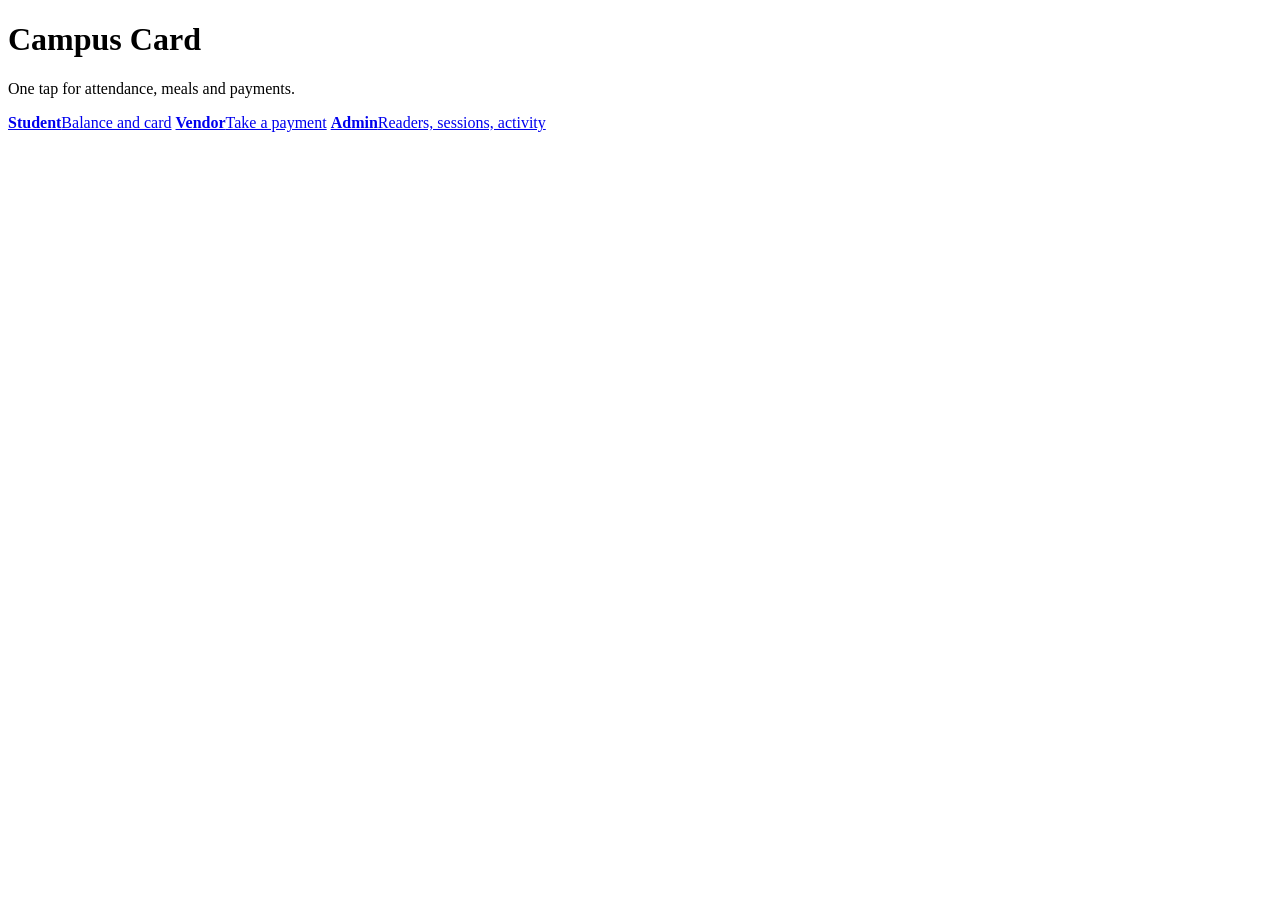
==== app/static/index.html @ 5b2b0207 "Campus NFC card: server, UI, reader firmware" ====
<!doctype html>
<html lang="en">
<head>
<meta charset="utf-8">
<meta name="viewport" content="width=device-width, initial-scale=1">
<title>Campus Card</title>
<link rel="stylesheet" href="/static/common.css">
</head>
<body>
<main class="wrap narrow index">
  <h1>Campus Card</h1>
  <p class="lede">One tap for attendance, meals and payments.</p>
  <a class="entry" href="/student"><b>Student</b><span>Balance and card</span></a>
  <a class="entry" href="/vendor"><b>Vendor</b><span>Take a payment</span></a>
  <a class="entry" href="/admin"><b>Admin</b><span>Readers, sessions, activity</span></a>
</main>
</body>
</html>
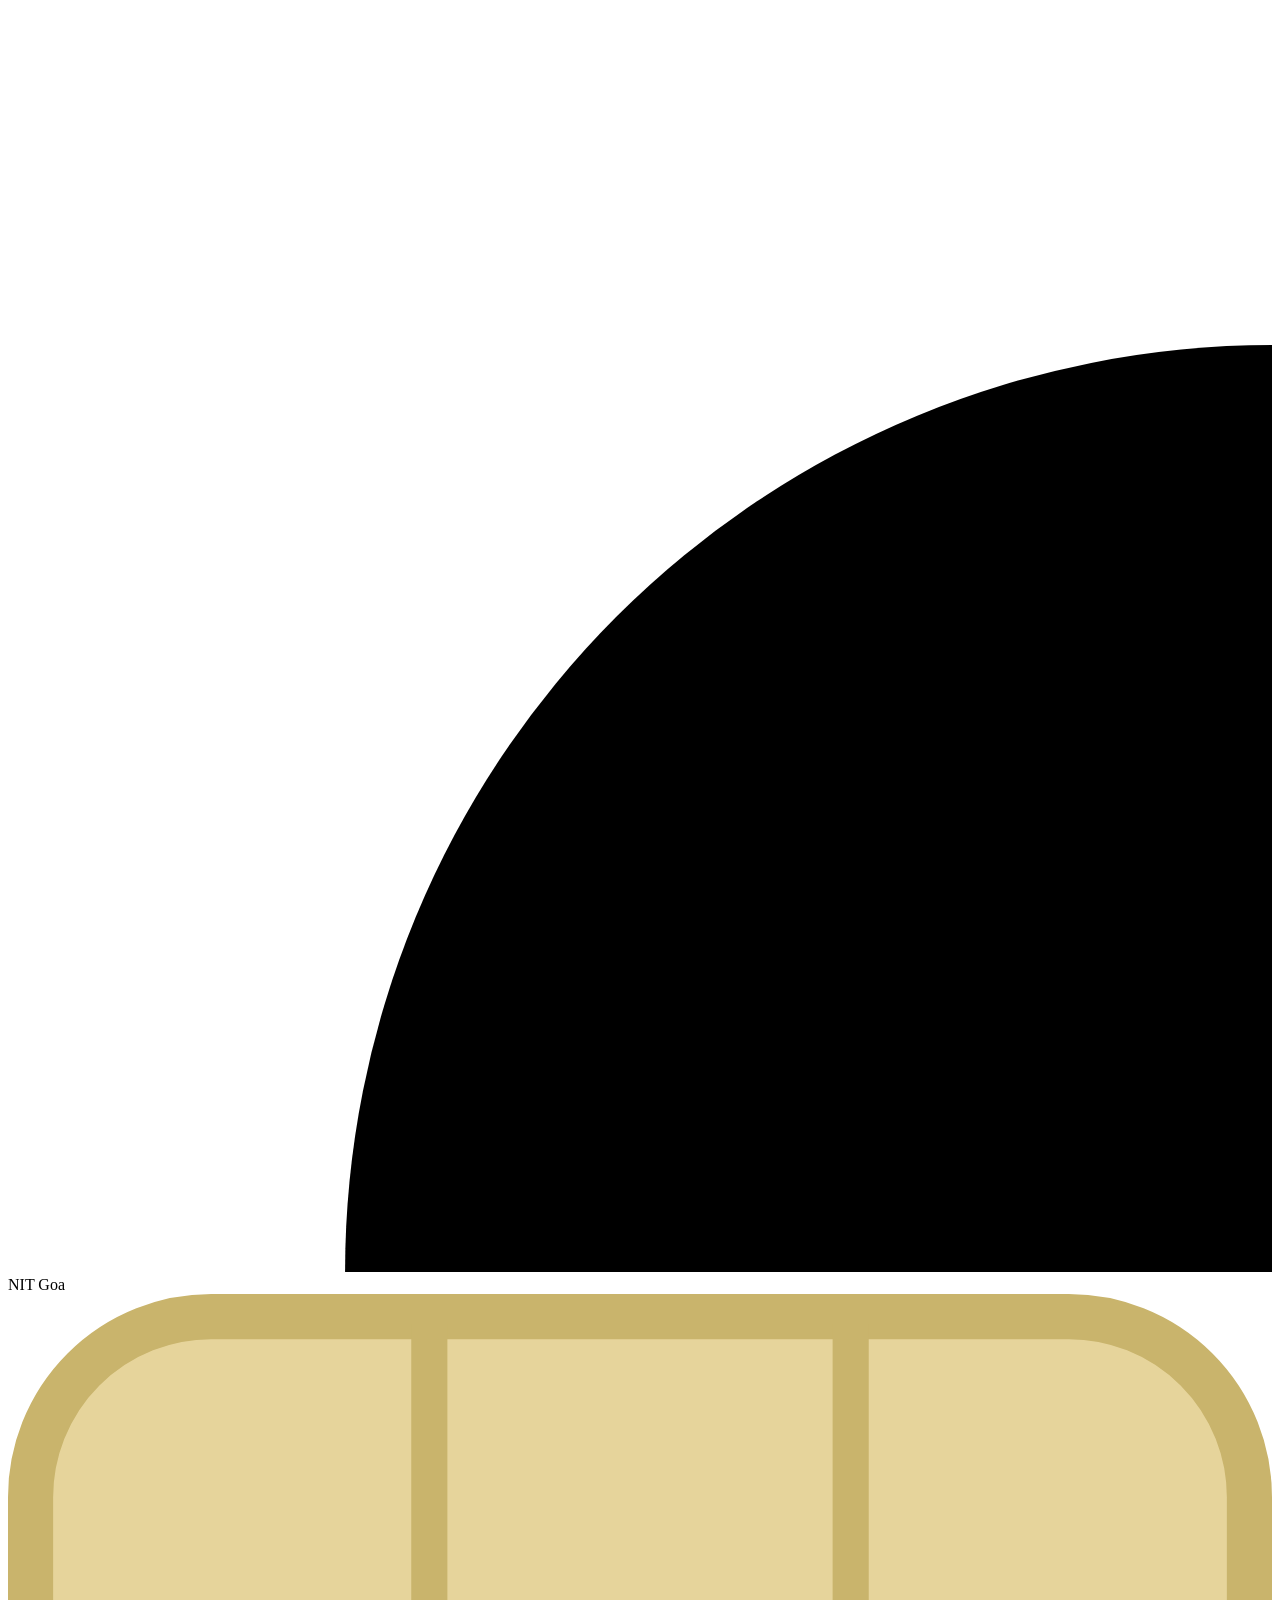
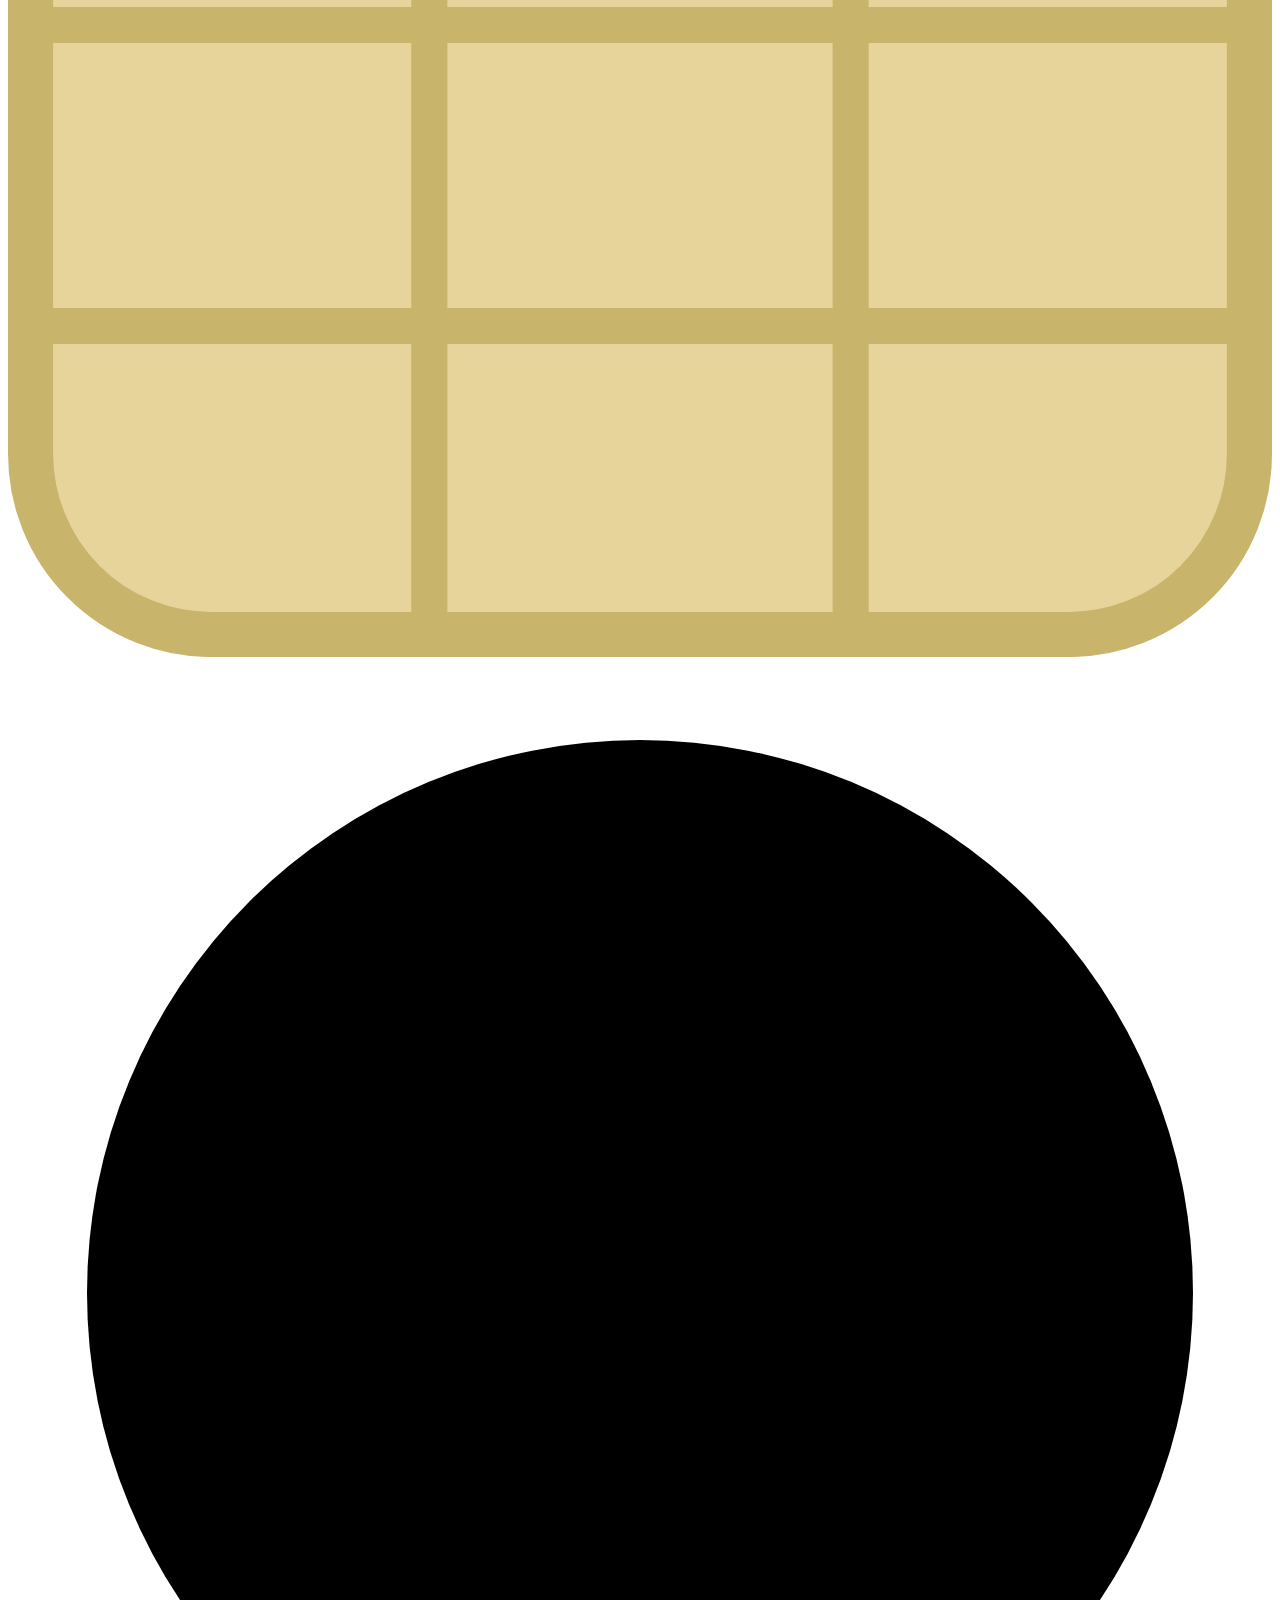
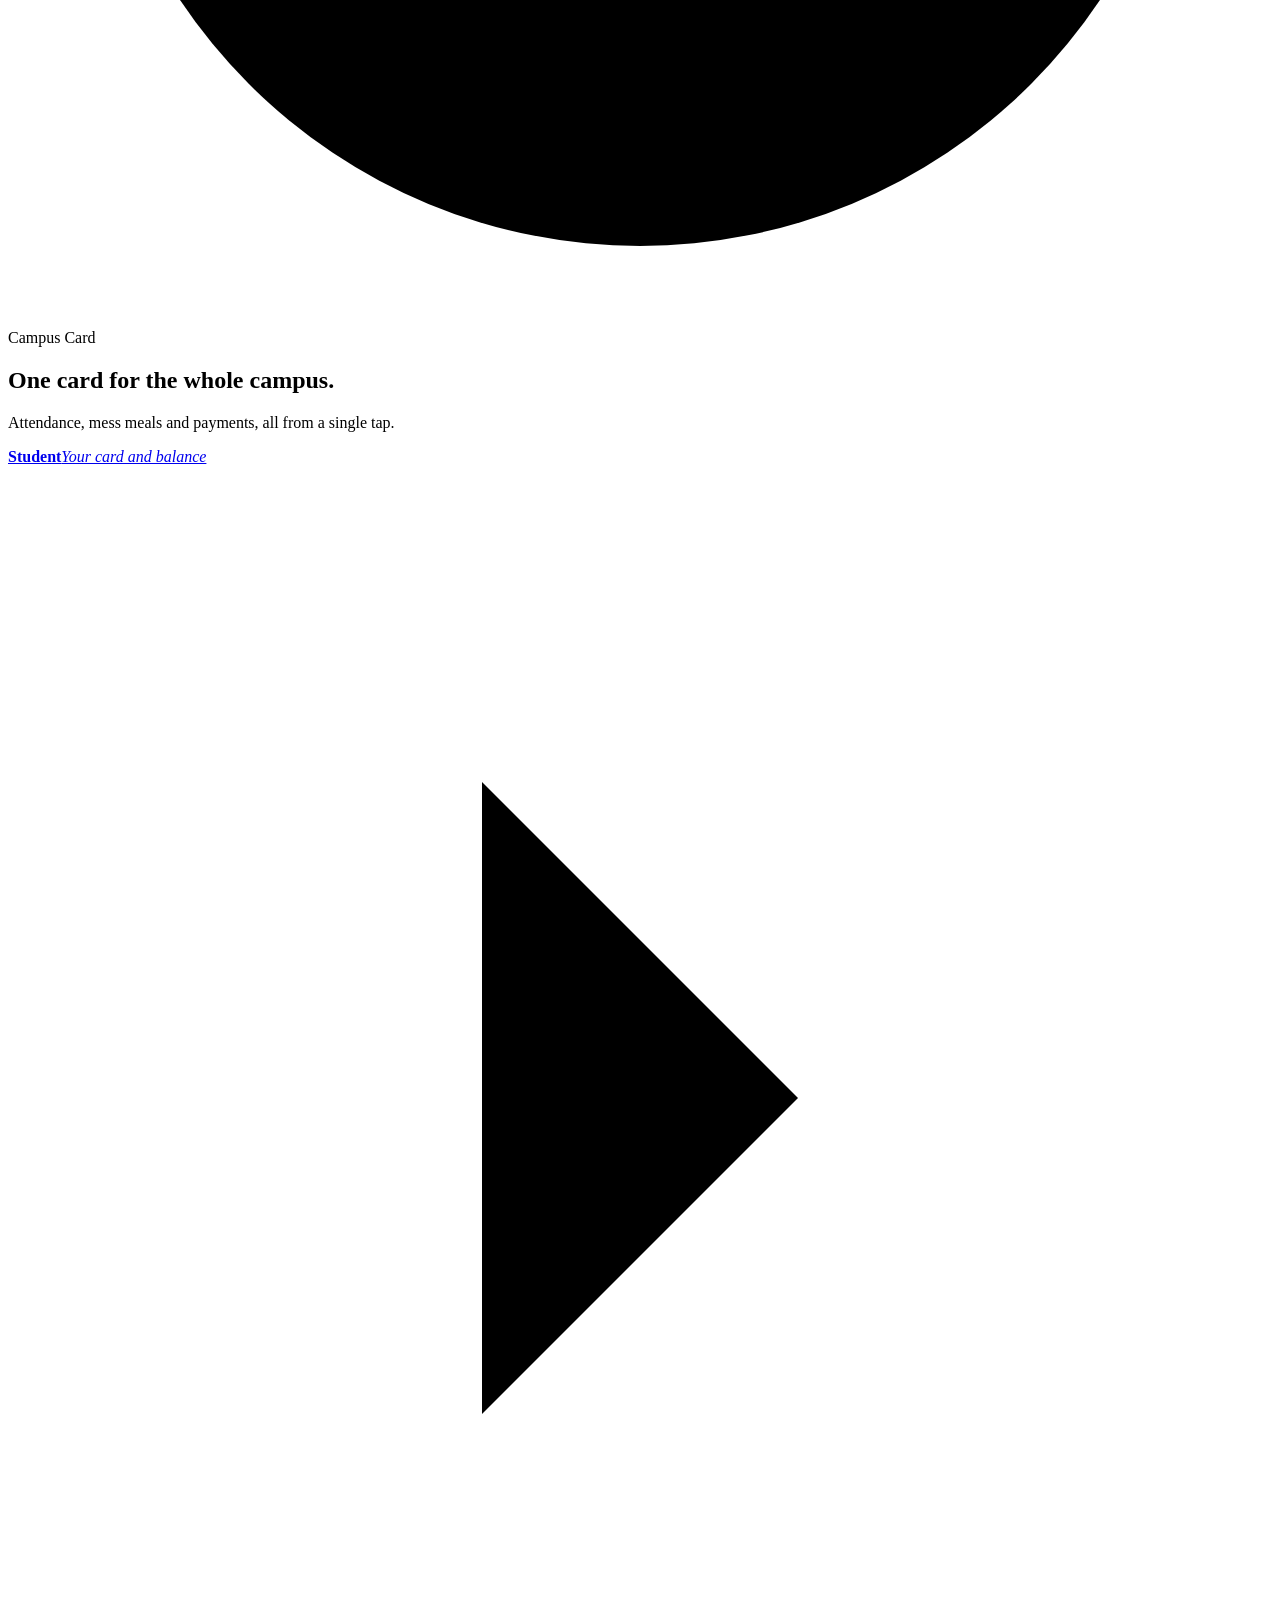
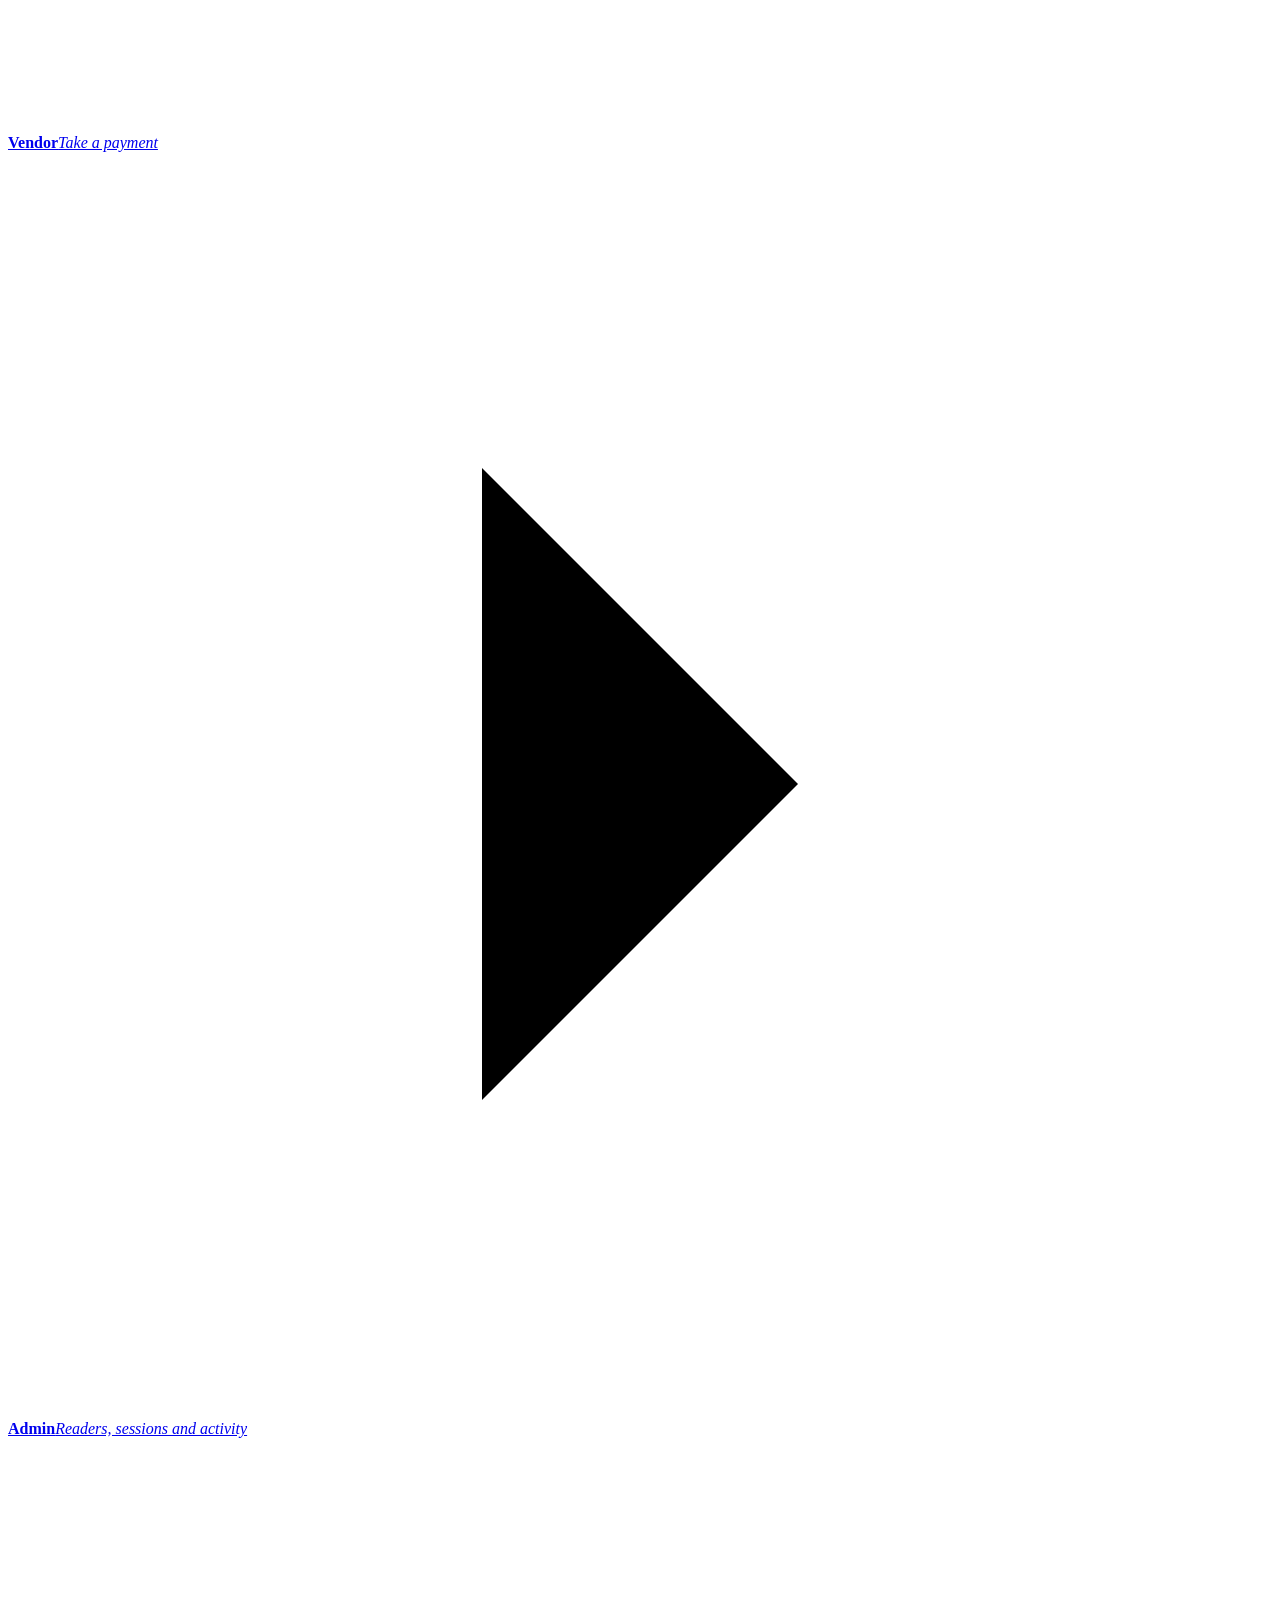
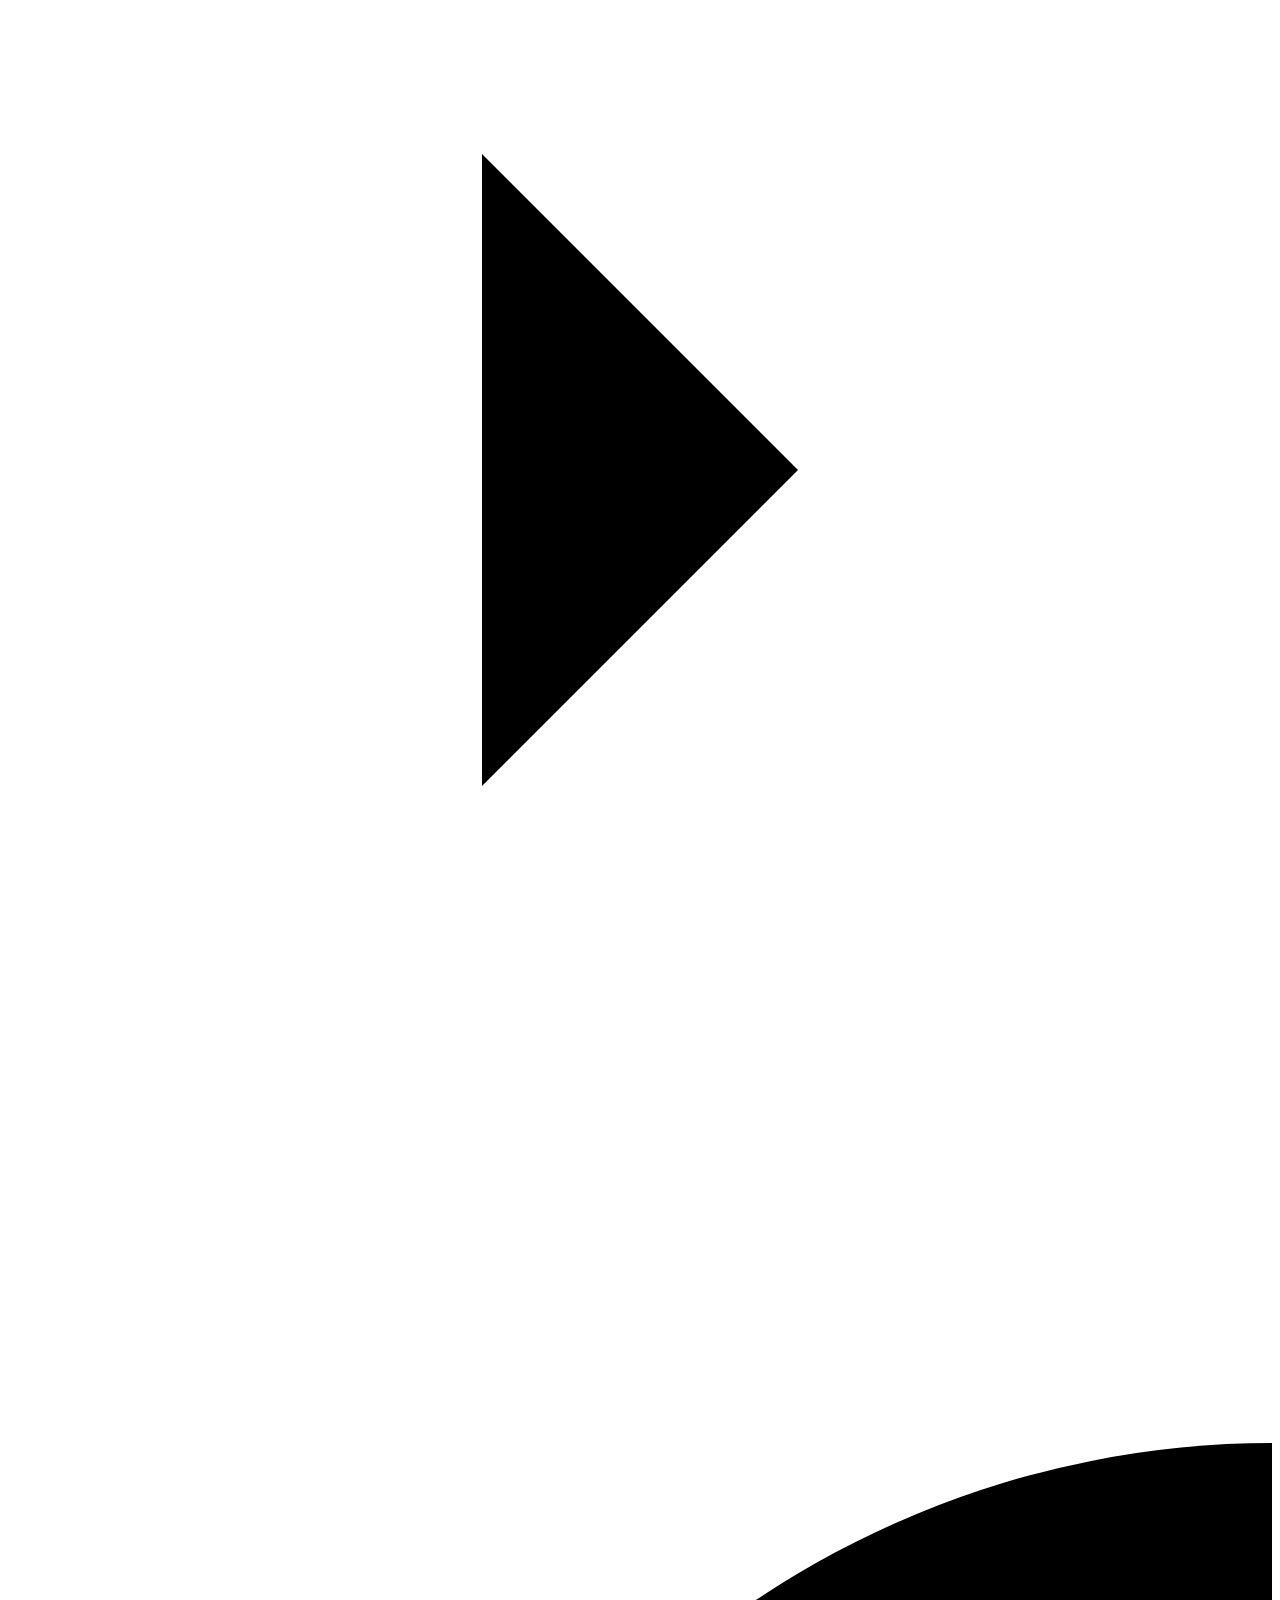
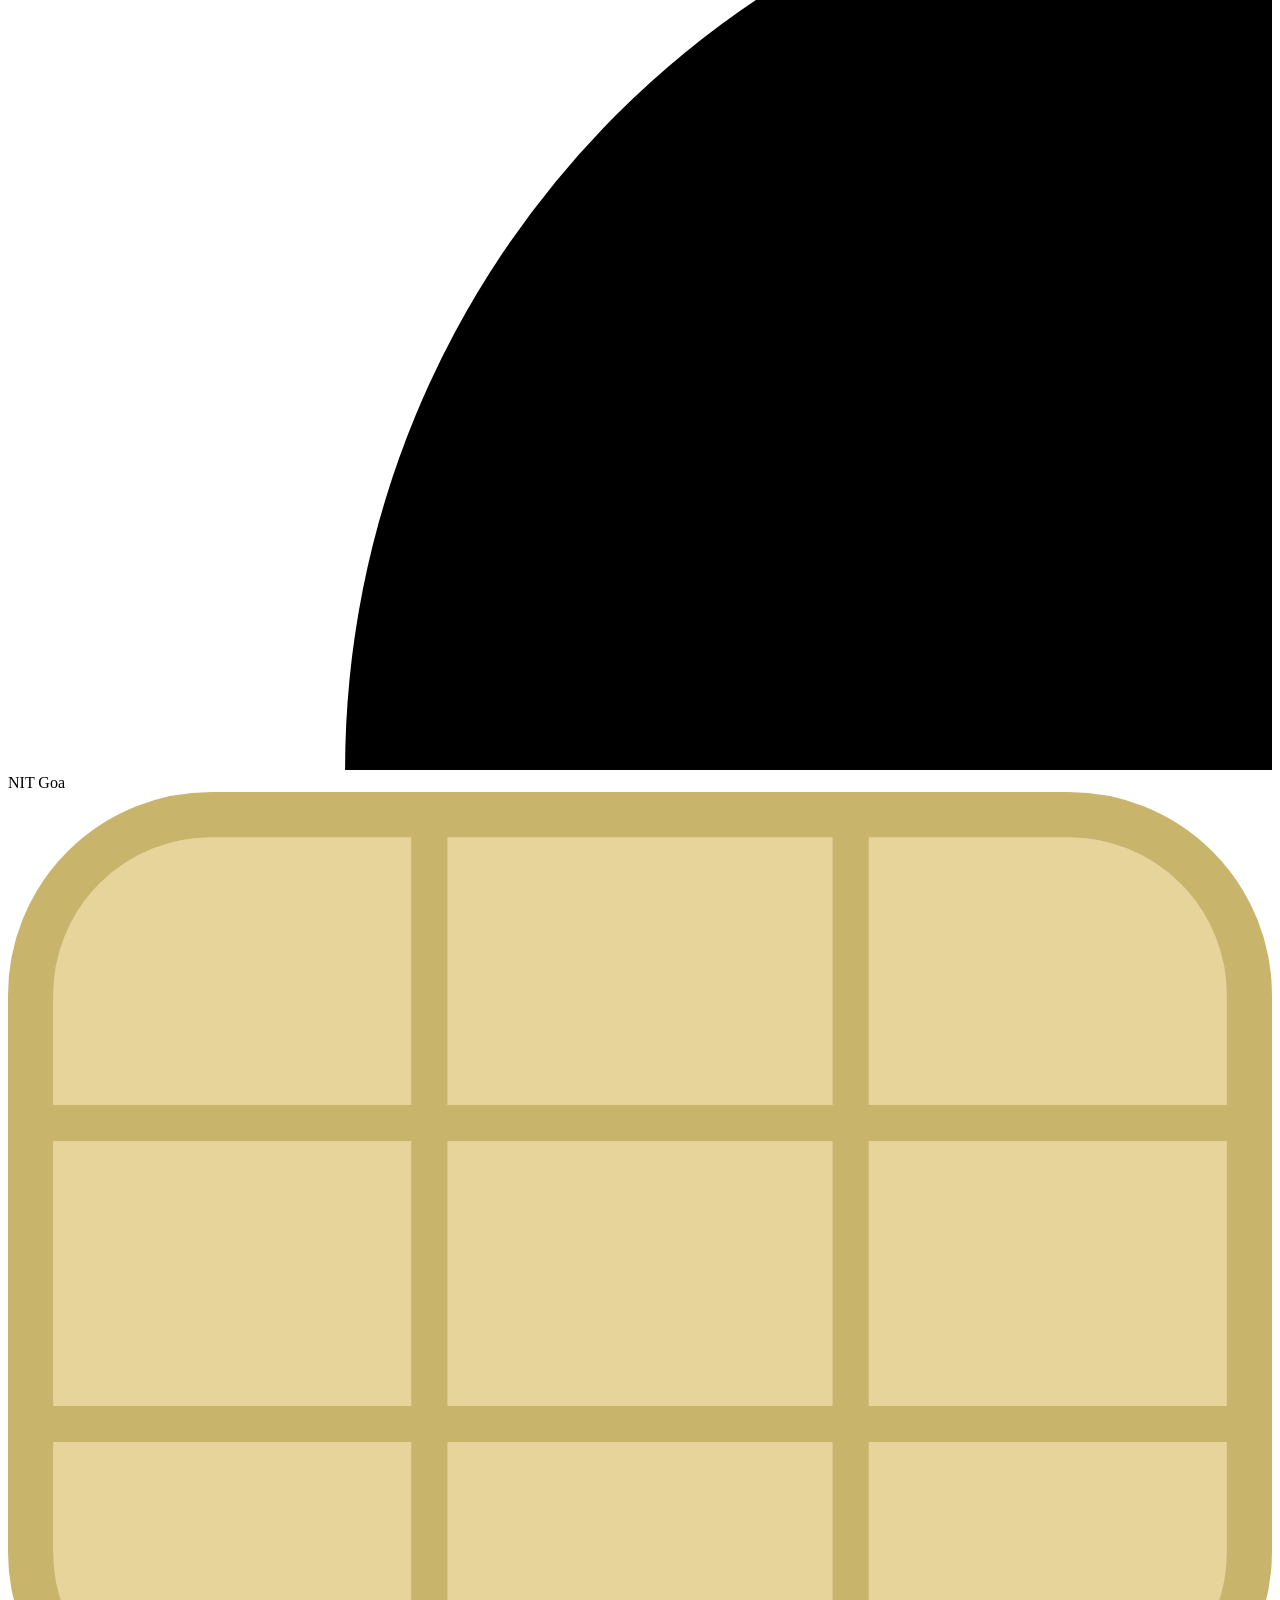
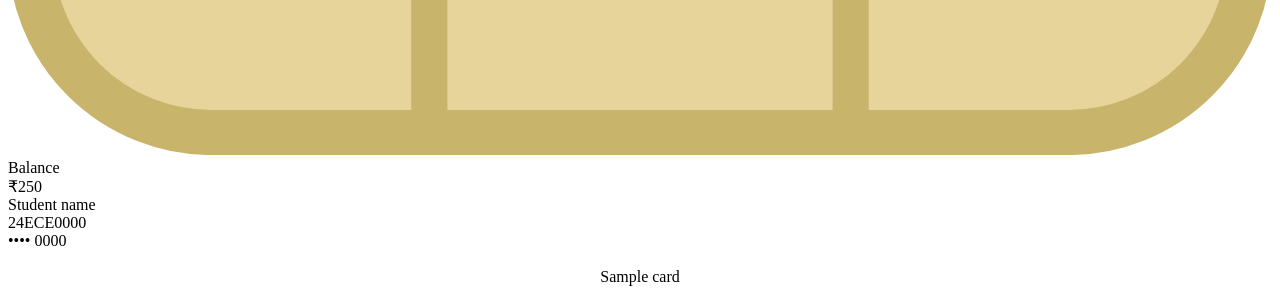
==== commit 150abf45: "UI v3: intro animation, polish, smoke script fix" ====
--- a/app/static/index.html
+++ b/app/static/index.html
@@ -3,16 +3,87 @@
 <head>
 <meta charset="utf-8">
 <meta name="viewport" content="width=device-width, initial-scale=1">
+<meta name="theme-color" content="#2c33f0">
 <title>Campus Card</title>
+<link rel="icon" href="data:image/svg+xml,%3Csvg xmlns='http://www.w3.org/2000/svg' viewBox='0 0 32 32'%3E%3Crect width='32' height='32' rx='8' fill='%232c33f0'/%3E%3Cg fill='none' stroke='white' stroke-width='2' stroke-linecap='round'%3E%3Cpath d='M6 22a4 4 0 0 1 4 4'/%3E%3Cpath d='M6 15a11 11 0 0 1 11 11'/%3E%3Cpath d='M6 8a18 18 0 0 1 18 18'/%3E%3C/g%3E%3C/svg%3E">
 <link rel="stylesheet" href="/static/common.css">
+<script>
+  /* Play the intro once per browser session, and never for people who ask for less motion. */
+  (function () {
+    var skip = false;
+    try { skip = sessionStorage.getItem("campus.intro") === "1"; } catch (e) {}
+    if (window.matchMedia && matchMedia("(prefers-reduced-motion: reduce)").matches) skip = true;
+    if (skip) document.documentElement.classList.add("no-intro");
+  })();
+</script>
 </head>
-<body>
-<main class="wrap narrow index">
-  <h1>Campus Card</h1>
-  <p class="lede">One tap for attendance, meals and payments.</p>
-  <a class="entry" href="/student"><b>Student</b><span>Balance and card</span></a>
-  <a class="entry" href="/vendor"><b>Vendor</b><span>Take a payment</span></a>
-  <a class="entry" href="/admin"><b>Admin</b><span>Readers, sessions, activity</span></a>
+<body class="landing">
+
+<div class="intro" id="intro" aria-hidden="true">
+  <div class="intro-stage">
+    <div class="intro-card idcard">
+      <svg class="waves" viewBox="0 0 300 300" aria-hidden="true"><circle cx="300" cy="300" r="70"/><circle cx="300" cy="300" r="120"/><circle cx="300" cy="300" r="170"/><circle cx="300" cy="300" r="220"/></svg>
+      <div class="idc-top">
+        <span class="idc-brand">NIT Goa</span>
+        <svg class="idc-chip" viewBox="0 0 42 32"><rect x=".75" y=".75" width="40.5" height="30.5" rx="6" fill="#e6d49b" stroke="#c9b46c" stroke-width="1.5"/><path d="M1 11h13M1 21h13M28 11h13M28 21h13M14 1v30M28 1v30M14 11v10h14V11z" fill="none" stroke="#c9b46c" stroke-width="1.2"/></svg>
+      </div>
+      <span class="intro-ripple"><i></i><i></i></span>
+    </div>
+    <div class="intro-check"><svg viewBox="0 0 24 24"><circle cx="12" cy="12" r="10.5"/><path d="m7.5 12.5 3 3 6-6.5"/></svg></div>
+    <div class="intro-word">Campus Card</div>
+  </div>
+</div>
+
+<main class="wrap index">
+  <section class="index-copy">
+    <h1>One card for the whole campus.</h1>
+    <p class="lede">Attendance, mess meals and payments, all from a single tap.</p>
+    <a class="entry" href="/student"><span><b>Student</b><em>Your card and balance</em></span><svg viewBox="0 0 24 24" aria-hidden="true"><path d="m9 6 6 6-6 6"/></svg></a>
+    <a class="entry" href="/vendor"><span><b>Vendor</b><em>Take a payment</em></span><svg viewBox="0 0 24 24" aria-hidden="true"><path d="m9 6 6 6-6 6"/></svg></a>
+    <a class="entry" href="/admin"><span><b>Admin</b><em>Readers, sessions and activity</em></span><svg viewBox="0 0 24 24" aria-hidden="true"><path d="m9 6 6 6-6 6"/></svg></a>
+  </section>
+  <section class="index-card" aria-hidden="true">
+    <div class="idcard tilt" id="demo-card">
+      <svg class="waves" viewBox="0 0 300 300"><circle cx="300" cy="300" r="70"/><circle cx="300" cy="300" r="120"/><circle cx="300" cy="300" r="170"/><circle cx="300" cy="300" r="220"/></svg>
+      <div class="idc-top">
+        <span class="idc-brand">NIT Goa</span>
+        <svg class="idc-chip" viewBox="0 0 42 32"><rect x=".75" y=".75" width="40.5" height="30.5" rx="6" fill="#e6d49b" stroke="#c9b46c" stroke-width="1.5"/><path d="M1 11h13M1 21h13M28 11h13M28 21h13M14 1v30M28 1v30M14 11v10h14V11z" fill="none" stroke="#c9b46c" stroke-width="1.2"/></svg>
+      </div>
+      <div><div class="idc-k">Balance</div><div class="idc-n"><span class="cur">&#8377;</span>250</div></div>
+      <div class="idc-bot"><div><div class="idc-name">Student name</div><div class="idc-roll mono">24ECE0000</div></div><div class="idc-tail mono">&bull;&bull;&bull;&bull; 0000</div></div>
+    </div>
+    <p class="small muted" style="text-align:center;margin:18px 0 0">Sample card</p>
+  </section>
 </main>
+
+<script>
+(function () {
+  var intro = document.getElementById("intro");
+  var card = document.getElementById("demo-card");
+  function done() {
+    if (!intro) return;
+    var el = intro; intro = null;
+    el.classList.add("leaving");
+    try { sessionStorage.setItem("campus.intro", "1"); } catch (e) {}
+    setTimeout(function () { el.remove(); document.documentElement.classList.add("no-intro"); }, 450);
+  }
+  if (document.documentElement.classList.contains("no-intro")) { if (intro) intro.remove(); intro = null; }
+  else {
+    setTimeout(done, 2900);
+    intro.addEventListener("click", done);
+    document.addEventListener("keydown", done, { once: true });
+  }
+  /* Card follows the pointer a little. Only on a real mouse, never with reduced motion. */
+  if (card && matchMedia("(hover: hover) and (prefers-reduced-motion: no-preference)").matches) {
+    var host = card.parentElement;
+    host.addEventListener("pointermove", function (e) {
+      var r = card.getBoundingClientRect();
+      var x = (e.clientX - r.left) / r.width - .5, y = (e.clientY - r.top) / r.height - .5;
+      card.style.transform = "perspective(900px) rotateY(" + (x * 9).toFixed(2) + "deg) rotateX(" + (-y * 9).toFixed(2) + "deg)";
+    });
+    host.addEventListener("pointerleave", function () { card.style.transform = ""; });
+  }
+})();
+</script>
 </body>
 </html>
